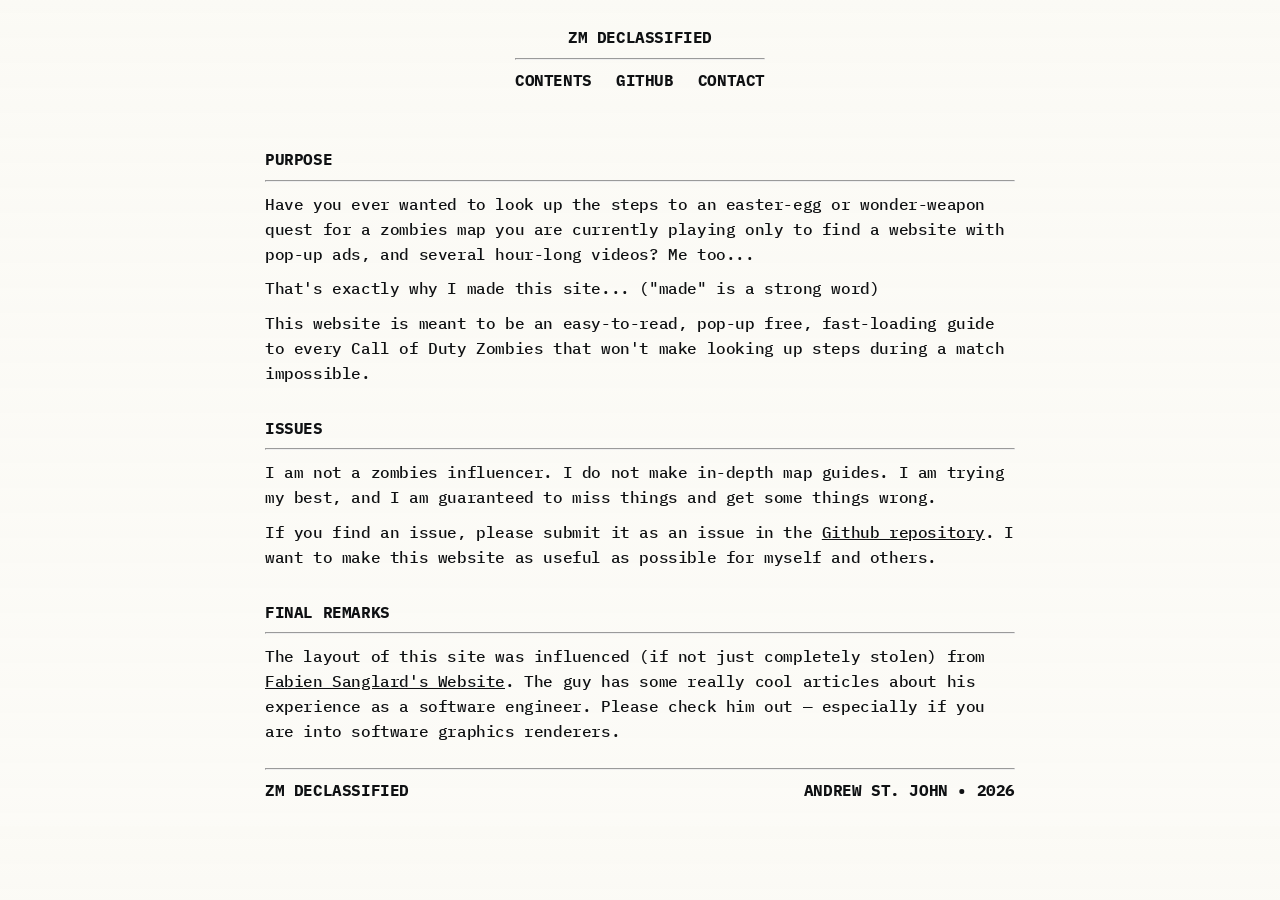
==== index.html @ 0204773e "Initial commit." ====
<!DOCTYPE html>
<html lang="en">
<head>
    <meta charset="UTF-8">
    <meta name="viewport" content="width=device-width, initial-scale=1.0">
    <title>ZM Declassified</title>
    <link rel="stylesheet" href="/css/declassified.css">
</head>
<body>
    <div class="document-wrap">
        <br>
        <zm-header></zm-header>

        <br>
        <div class="heading ">Purpose</div>
        <hr>
        <p>
            Have you ever wanted to look up the steps to an easter-egg or wonder-weapon quest for a zombies map you
            are currently playing only to find a website with pop-up ads, and several hour-long videos? Me too...
        </p>
        <p>
            That's exactly why I made this site... ("made" is a strong word)
        </p>
        <p>
            This website is meant to be an easy-to-read, pop-up free, fast-loading guide to every Call of Duty Zombies
            that won't make looking up steps during a match impossible.
        </p>
        <div class="heading">Issues</div>
        <hr>
        <p>
            I am not a zombies influencer. I do not make in-depth map guides. I am trying my best, and I am guaranteed to
            miss things and get some things wrong.
        </p>
        <p>
            If you find an issue, please submit it as an issue in the
            <a href="">Github repository</a>.  I want to make this website as useful as possible for myself and others.
        </p>
        <div class="heading">Final remarks</div>
        <hr>
        <p>
            The layout of this site was influenced (if not just completely stolen) from
            <a href="https://fabiensanglard.net/">Fabien Sanglard's Website</a>.
            The guy has some really cool articles about his experience as a software engineer.
            Please check him out &mdash; especially if you are into software graphics renderers.
        </p>

        <zm-footer></zm-footer>
    </div>
    <script src="./js/components.js"></script>
</body>
</html>
---- css/declassified.css ----
:root {
    --folder-bg: #fef1dc;
    --paper-bg-1: rgba(251, 250, 245, 0.98);
    --paper-bg-2: rgba(251, 250, 245, 0.85);
    --ink: #0f1113;
    --muted: #5b6066;
    --border-color: #c9c9c7;

    --line-height: 1.55;

    --font: "IBM Plex Mono", monospace;
}
@font-face {
    font-family: "IBM Plex Mono";
    src: url("../assets/ibm-plex-mono/IBMPlexMono-Medium.ttf");
    font-weight: normal;
}
@font-face {
    font-family: "IBM Plex Mono";
    src: url("../assets/ibm-plex-mono/IBMPlexMono-Bold.ttf");
    font-weight: bold;
}
@font-face {
    font-family: "IBM Plex Mono";
    src: url("../assets/ibm-plex-mono/IBMPlexMono-MediumItalic.ttf");
    font-style: italic;
}
* {
    margin: 0;
    padding: 0;
    line-height: var(--line-height);
    color: var(--ink);
    font-size: 16px;
}
body {
    font-family: var(--font);
    background: linear-gradient(var(--paper-bg-1), var(--paper-bg-2));
    letter-spacing: -0.4px;
}
body::before {
    background-image: url(../assets/paper-fibers.png);
}
.document-wrap {
    max-width: 750px;
    margin-inline: auto;
}

.title-container {
    width: 250px;
}

hr {
    margin-block: 0.8ch;
}
.title {
    font-weight: 900;
    text-transform: uppercase;
}
.links {
    display: flex;
    justify-content: space-between;
    font-weight: 900;
    text-transform: uppercase;
}
.links a {
    text-decoration: none;
}

.map-heading {
    font-weight: bold;
    text-transform: uppercase;
    margin-top: 3ch;
    text-align: center;
}
.map-meta {
    font-weight: bold;
    text-transform: uppercase;
    display: flex;
    gap: 5ch;
    justify-content: center;
}
.heading {
    font-weight: 900;
    text-transform: uppercase;
    margin-top: 3ch;
}
.step {
    font-weight: bold;
    margin-block-start: 2ch;
}
.sub-step {
    margin-block-start: 1.5ch;
    text-transform: uppercase;
}
.empty-btn {
    border: none;
    background-color: transparent;
    margin: 0;
    padding: 0;
    cursor: pointer;
    display: inline;
}

p {
    margin-block: 1ch;
}
.note::before {
    content: "NOTE: ";
    font-style: italic;
}
.note {
    font-style: italic;
    margin-block: 1ch;
}
ul {
    list-style-position: inside;
}

.title-container a {
    text-decoration: none;
}
.game-container {
    margin-bottom: 1rem;
}
.game-title {
    text-transform: uppercase;
    font-weight: bold;
}
.game-title .released {
    font-weight: 100;
}
.map::before {
    content: "-";
}
.maps-list {
    max-height: 0;
    overflow: hidden;
    transition: max-height 0.2s ease-out;
}

.footer {
    margin-block: 1.5rem;
    text-transform: uppercase;
    font-weight: bold;
}
.collapsable {
    border: none;
    background-color: transparent;
    font-family: var(--font);
    cursor: pointer;
}

@media (max-width: 750px) {
    .document-wrap { padding-inline: 10px; }
    .footer-content { flex-direction: column; justify-content: center; align-items: center; }
}

/* IMAGE CAROUSEL */
.img {
    display: flex;
    justify-content: center;
}
.img img {
    max-width: 600px;
    width: 75vw;
}
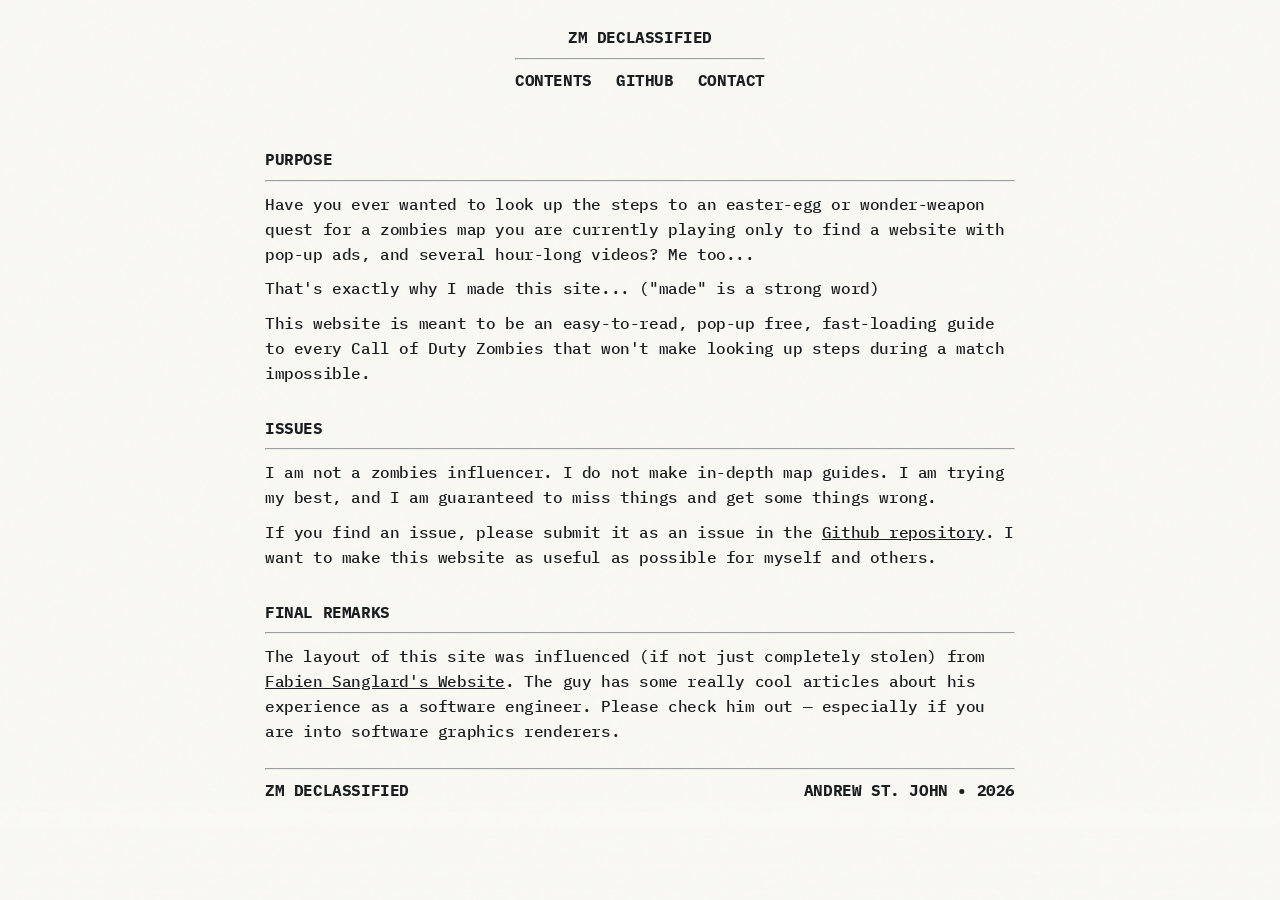
==== commit 3ea7ed5e: "temp" ====
--- a/index.html
+++ b/index.html
@@ -33,7 +33,7 @@
         </p>
         <p>
             If you find an issue, please submit it as an issue in the
-            <a href="">Github repository</a>.  I want to make this website as useful as possible for myself and others.
+            <a href="https://github.com/abstjohn04/zm-declassified">Github repository</a>.  I want to make this website as useful as possible for myself and others.
         </p>
         <div class="heading">Final remarks</div>
         <hr>
--- a/css/declassified.css
+++ b/css/declassified.css
@@ -29,16 +29,29 @@
     margin: 0;
     padding: 0;
     line-height: var(--line-height);
+    background: linear-gradient(var(--paper-bg-1), var(--paper-bg-2));
     color: var(--ink);
     font-size: 16px;
 }
 body {
     font-family: var(--font);
-    background: linear-gradient(var(--paper-bg-1), var(--paper-bg-2));
     letter-spacing: -0.4px;
 }
-body::before {
-    background-image: url(../assets/paper-fibers.png);
+body::after {
+    content: "";
+    position: fixed;
+    top: 0;
+    bottom: 0;
+    left: 0;
+    right: 0;
+    display: block;
+    z-index: 9999;
+    height: 100%;
+    width: 100%;
+    background-image: url(/assets/paper-fibers.png);
+    background-repeat: repeat;
+    opacity: 20%;
+    pointer-events: none;
 }
 .document-wrap {
     max-width: 750px;
@@ -114,6 +127,11 @@
 }
 ul {
     list-style-position: inside;
+    margin-bottom: 2ch;
+}
+ol {
+    list-style-position: inside;
+    margin-bottom: 2ch;
 }
 
 .title-container a {
